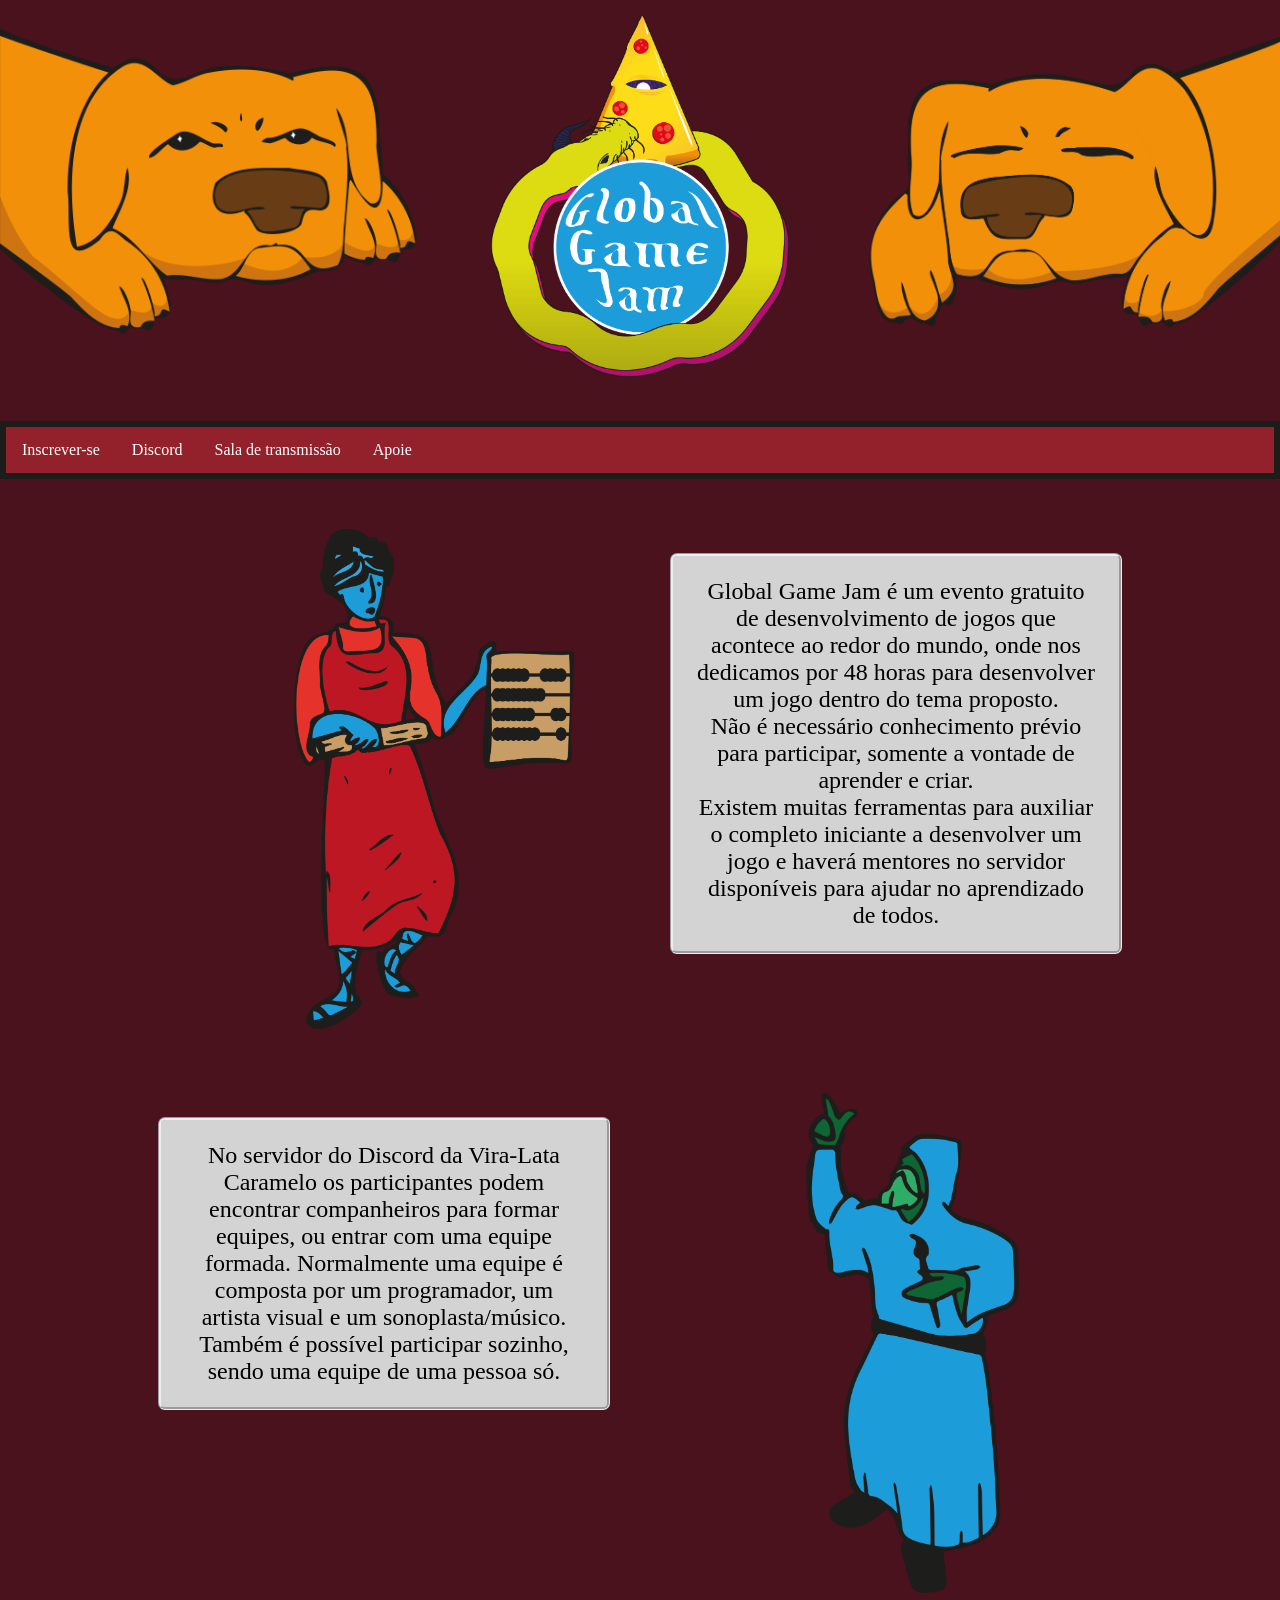
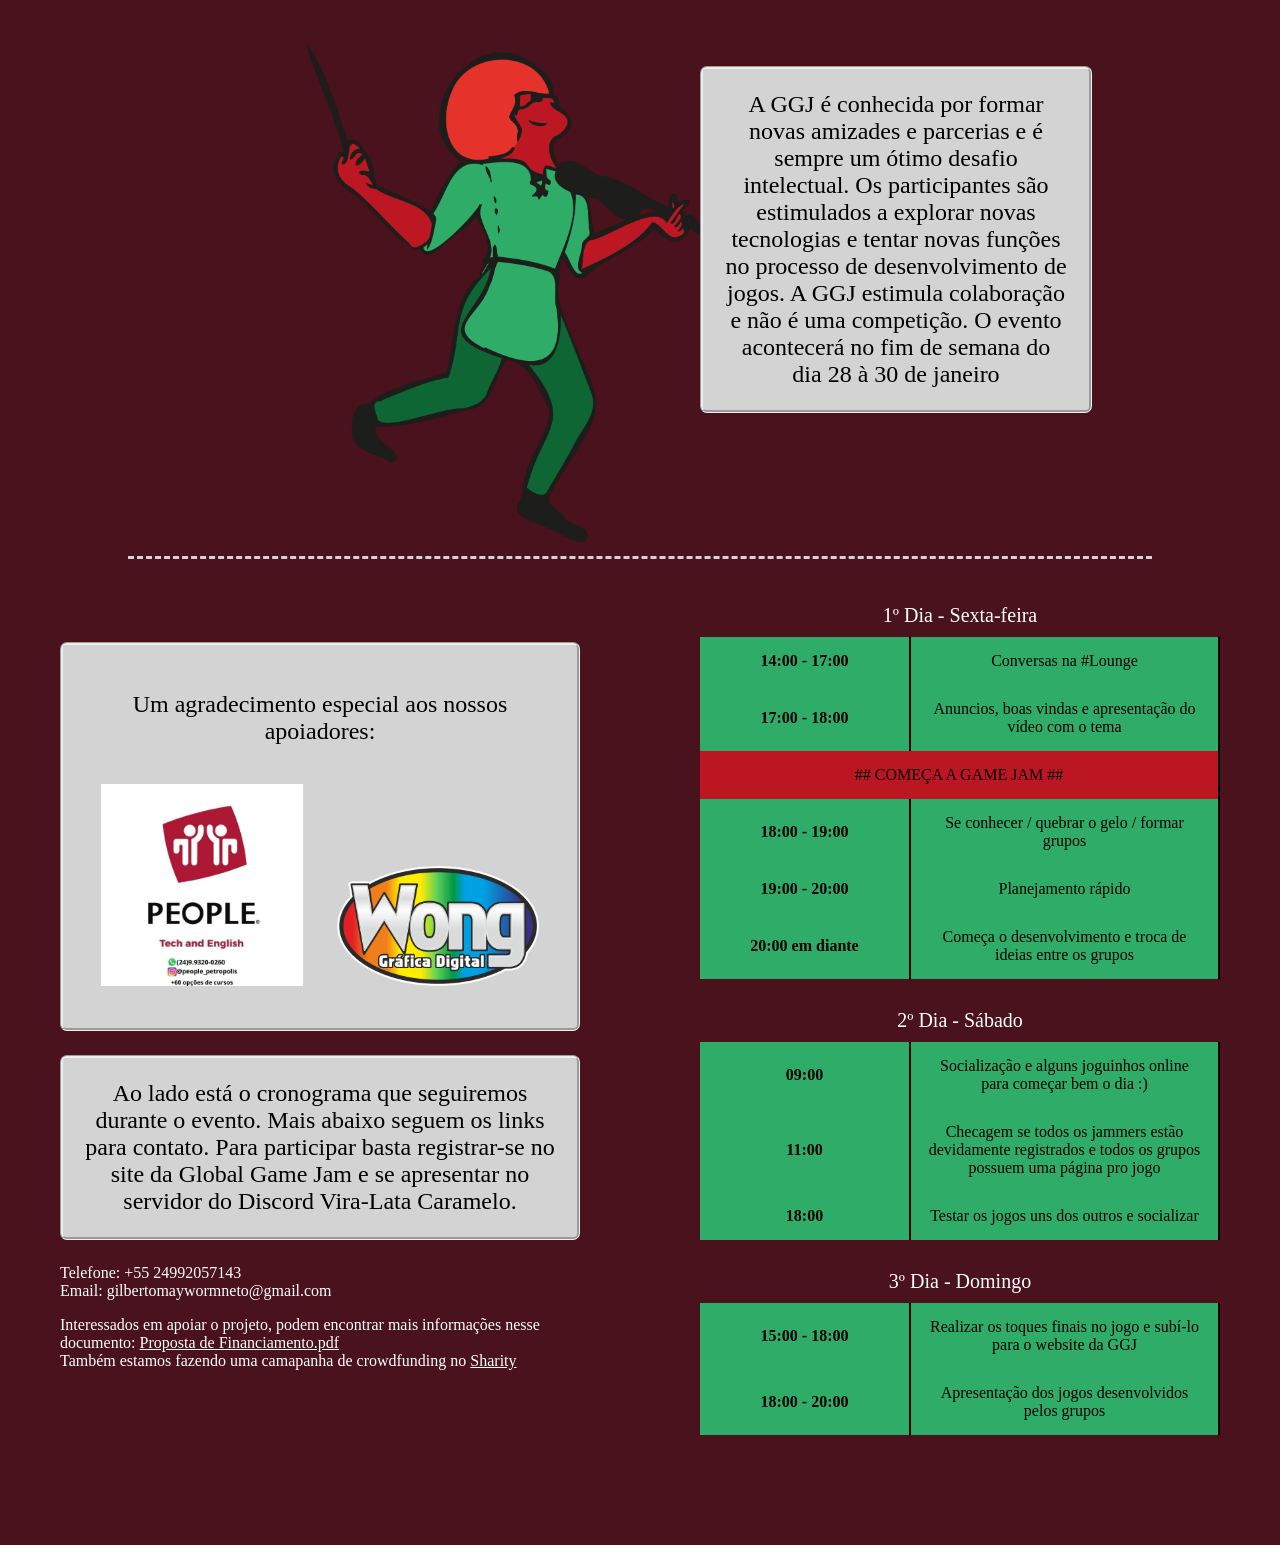
==== index.html @ eb096e6b "corrigido caminhos de pastas" ====
<!DOCTYPE html>
<html lang="pt-BR" dir="ltr">
  <head>
    <link rel="stylesheet" href="css/main.css">
    <meta charset="utf-8">
    <title>Vira-Lata Caramelo</title>
  </head>
  <body>
    <div class="header">
     <div class="row">
      <div class="head_box">
       <img class="head_image" src="img/dogo1.png" alt="wakedogo">
      </div>
      <div class="head_box central">
       <img class="head_image" src="img/ggj_3.png" alt="ggjlogo">
      </div>
      <div class="head_box">
       <img class="head_image" src="img/dogos.png" alt="sleepodogo">
      </div>
     </div>
    </div>
      <ul class="navbar">
        <li><a href="https://globalgamejam.org/2022/jam-sites/mit-beter-joojmaker-ggj">Inscrever-se</a></li>
        <li><a href="https://discord.gg/wCkHUSaXT6">Discord</a></li>
        <li><a href="https://cytu.be/r/viralatacaramelo">Sala de transmissão</a></li>
        <li><a href="https://sharity.com.br/ggj---jam-site-oficial-petropolis---vira-lata-caramelo?u=a29d298f625111eca8a10aa05906e5e6">Apoie</a></li>
      </ul>
    <div class="middle_content">
      <div class="row">
        <div class="column">
          <img class="small_img" src="img/Logic.png" alt="logic">
        </div>
        <div class="column">
          <p class="textblock" >Global Game Jam é um evento gratuito de desenvolvimento de jogos que acontece ao redor do mundo, onde nos dedicamos
            por 48 horas para desenvolver um jogo dentro do tema proposto. <br>Não é necessário conhecimento prévio para participar, somente a vontade
            de aprender e criar. <br> Existem muitas ferramentas para auxiliar o completo iniciante a desenvolver um jogo e haverá mentores
            no servidor disponíveis para ajudar no aprendizado de todos.</p>
        </div>
      </div>
      <div class="row">
        <div class="column">
          <p class="textblock">No servidor do Discord da Vira-Lata Caramelo os participantes podem encontrar companheiros para formar equipes,
            ou entrar com uma equipe formada. Normalmente uma equipe é composta por um programador, um artista visual e um sonoplasta/músico.
            Também é possível participar sozinho, sendo uma equipe de uma pessoa só.</p>
        </div>
        <div class="column">
          <img class="small_img" src="img/Visual_Art.png" alt="visual art">
        </div>
      </div>
      <div class="row">
        <div class="column2">
          <img class="small_img" src="img/Music.png" alt="music">
        </div>
        <div class="column2">
          <p class="textblock">A GGJ é conhecida por formar novas amizades e parcerias e é sempre um ótimo desafio intelectual. Os participantes
            são estimulados a explorar novas tecnologias e tentar novas funções no processo de desenvolvimento de jogos. A GGJ estimula colaboração e
             não é uma competição. O evento acontecerá no fim de semana do dia 28 à 30 de janeiro</p>
        </div>
      </div>


    </div>
    <div class="row">
      <div class="column2">
          <div>
            <div class="apoiadores custom">
              <p>Um agradecimento especial aos nossos apoiadores:</p>
              <img src="img/LOGO PEOPLE COM WHATSAPP E INSTA.jpg" alt="People Tech and English">
              <img src="img/WONG GRAFICA DIGITAL EM VETOR.png" alt="Wong Gráfica Digital">
            </div>
          </div>

          <div>
            <p class="textblock">Ao lado está o cronograma que seguiremos durante o evento. Mais abaixo seguem os links para contato.
              Para participar basta registrar-se no site da Global Game Jam e se apresentar no servidor do Discord Vira-Lata Caramelo.</p>

            <p class="contato">Telefone: +55 24992057143 <br>Email: gilbertomaywormneto@gmail.com</p>
            <p class="contato">Interessados em apoiar o projeto, podem encontrar mais informações nesse documento: <a href="Proposta de Financiamento.pdf">Proposta de Financiamento.pdf</a>
            <br>Também estamos fazendo uma camapanha de crowdfunding no <a href="https://sharity.com.br/ggj---jam-site-oficial-petropolis---vira-lata-caramelo?u=a29d298f625111eca8a10aa05906e5e6">Sharity</a></p>
          </div>
        </table>
      </div>
      <div class="column2">
        <table>
          <caption>1º Dia - Sexta-feira</caption>
          <tr>
           <th>14:00 - 17:00</th>
           <td>Conversas na #Lounge</td>
         </tr>
         <tr>
           <th>17:00 - 18:00</th>
           <td>Anuncios, boas vindas e apresentação do vídeo com o tema</td>
         </tr>
         <tr>
           <td colspan="2" class="red_bg">## COMEÇA A GAME JAM ##</td>
         </tr>
         <tr>
           <th>18:00 - 19:00</th>
           <td>Se conhecer / quebrar o gelo / formar grupos</td>
         </tr>
         <tr>
           <th>19:00 - 20:00</th>
           <td>Planejamento rápido</td>
         </tr>
         <tr>
           <th>20:00 em diante</th>
           <td>Começa o desenvolvimento e troca de ideias entre os grupos</td>
         </tr>
       </table>
       <table>
         <caption>2º Dia - Sábado</caption>
         <tr>
           <th>09:00</th>
           <td>Socialização e alguns joguinhos online para começar bem o dia :)</td>
         </tr>
         <tr>
           <th>11:00</th>
           <td>Checagem se todos os jammers estão devidamente registrados e todos os grupos possuem uma página pro jogo</td>
         </tr>
         <tr>
           <th>18:00</th>
           <td>Testar os jogos uns dos outros e socializar</td>
         </tr>
       </table>
       <table>
         <caption>3º Dia - Domingo</caption>
         <tr>
           <th>15:00 - 18:00</th>
           <td>Realizar os toques finais no jogo e subí-lo para o website da GGJ</td>
         </tr>
         <tr>
           <th>18:00 - 20:00</th>
           <td>Apresentação dos jogos desenvolvidos pelos grupos</td>
         </tr>
       </table>
      </div>
    </div>
  <body>
---- css/main.css ----
* {
  box-sizing: border-box;
}
body {
  margin: 0;
  background-color: #49121C;
  background-image: url(img/fundo.png);
  margin-bottom: 100px;
}
.red_bg {
  background-color: #BD1623;
}
table {
  width: 100%;
  align: right;
  margin-top: 20px;
}
th {
  width: 210px;
}
td {
 text-align: center;
}
caption {
  font-size: 20px;
  color: white;
  padding-top: 10px;
  padding-bottom: 10px;
}
table, th, td {
  border-right: solid 2px;
  border-collapse: collapse
}
th, td {
  background-color: #2FAC68;
  padding: 15px;
}
p {

}
a {
  color: white;
}
.contato {
  color: white;
}
.header{
  margin-top: 15px;
  margin-bottom: 40px;
}
.navbar{
  list-style-type: none;
  margin: 0;
  padding: 0;
  overflow: hidden;
  border: 6px solid #1C1D1B;
  background-color: #92212B;
}
li {
  float: left;
}

li a {
  display: block;
  color: #FEFEFE;
  text-align: center;
  padding: 14px 16px;
  text-decoration: none;
}

li a:hover:not(.active) {
  background-color: #1C1D1B;
}
.middle_content{
  margin-left: 10%;
  margin-right: 10%;
  padding-top: 20px;
  border-bottom-style: dashed;
  border-bottom-color: lightgrey;
}
.column {
  float: left;
  width: 50%;
  padding: 30px;
}
.column2 {
  float: left;
  width: 50%;
  padding: 60px;
  padding-top: 15px;
  padding-bottom: 10px;
}
.head_box {
  float: left;
  width: 33.33%;
  padding: 0;
}
.central {
  width: 23.33%;
  margin-left: 5%;
  margin-right: 5%;
}
.row:after {
  content: "";
  display: table;
  clear: both;
}
.head_image{
  width: 100%;
}
.small_img{
  height: 500px;
  margin-left: 30%;
}
.textblock {
  background-color: lightgrey;
  padding: 22px;
  font-size: 150%;
  border-radius: 7px;
  border-style: groove;
  text-align: center;
}
.apoiadores {
  display: block;
  background-color: lightgrey;
  padding: 22px;
  font-size: 150%;
  border-radius: 7px;
  border-style: groove;
  text-align: center;
}
.apoiadores img {
  width: 43%;
  margin: 3%;
}
.custom {
  margin-top: 68px;
}
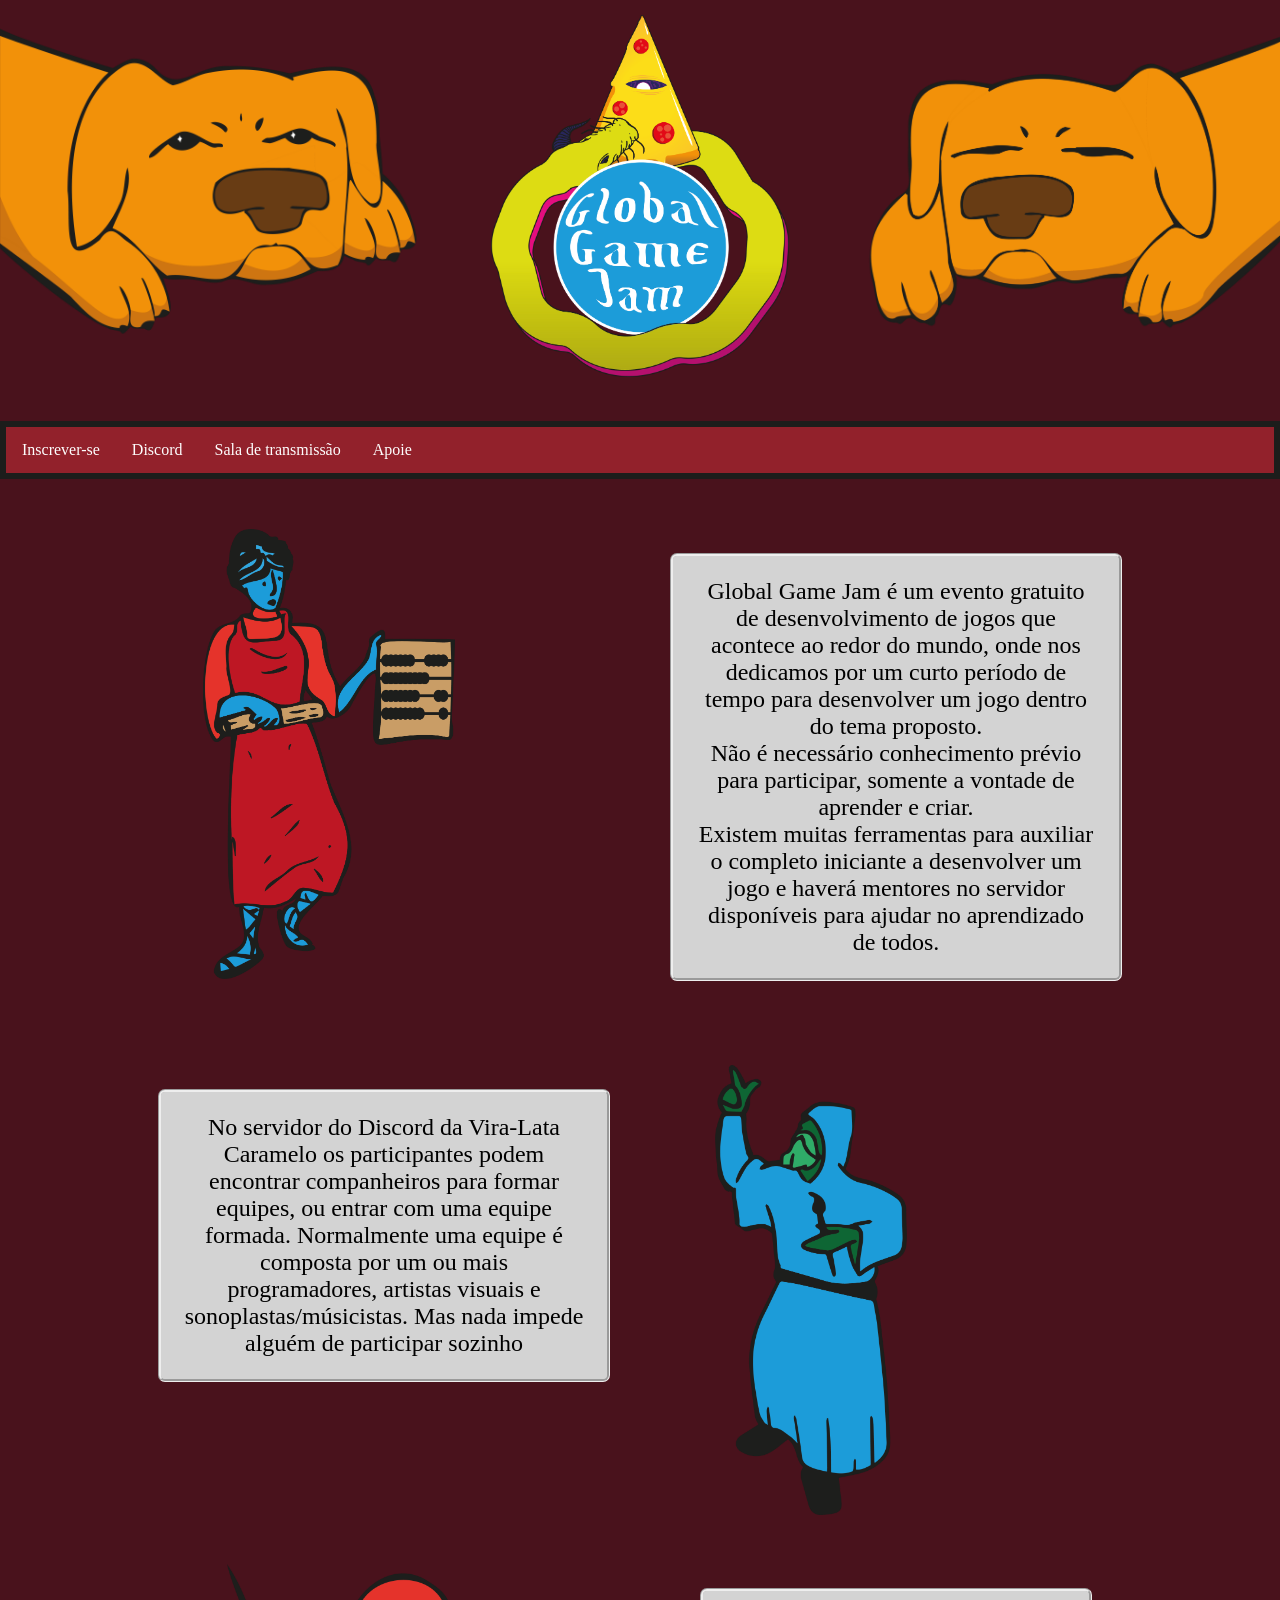
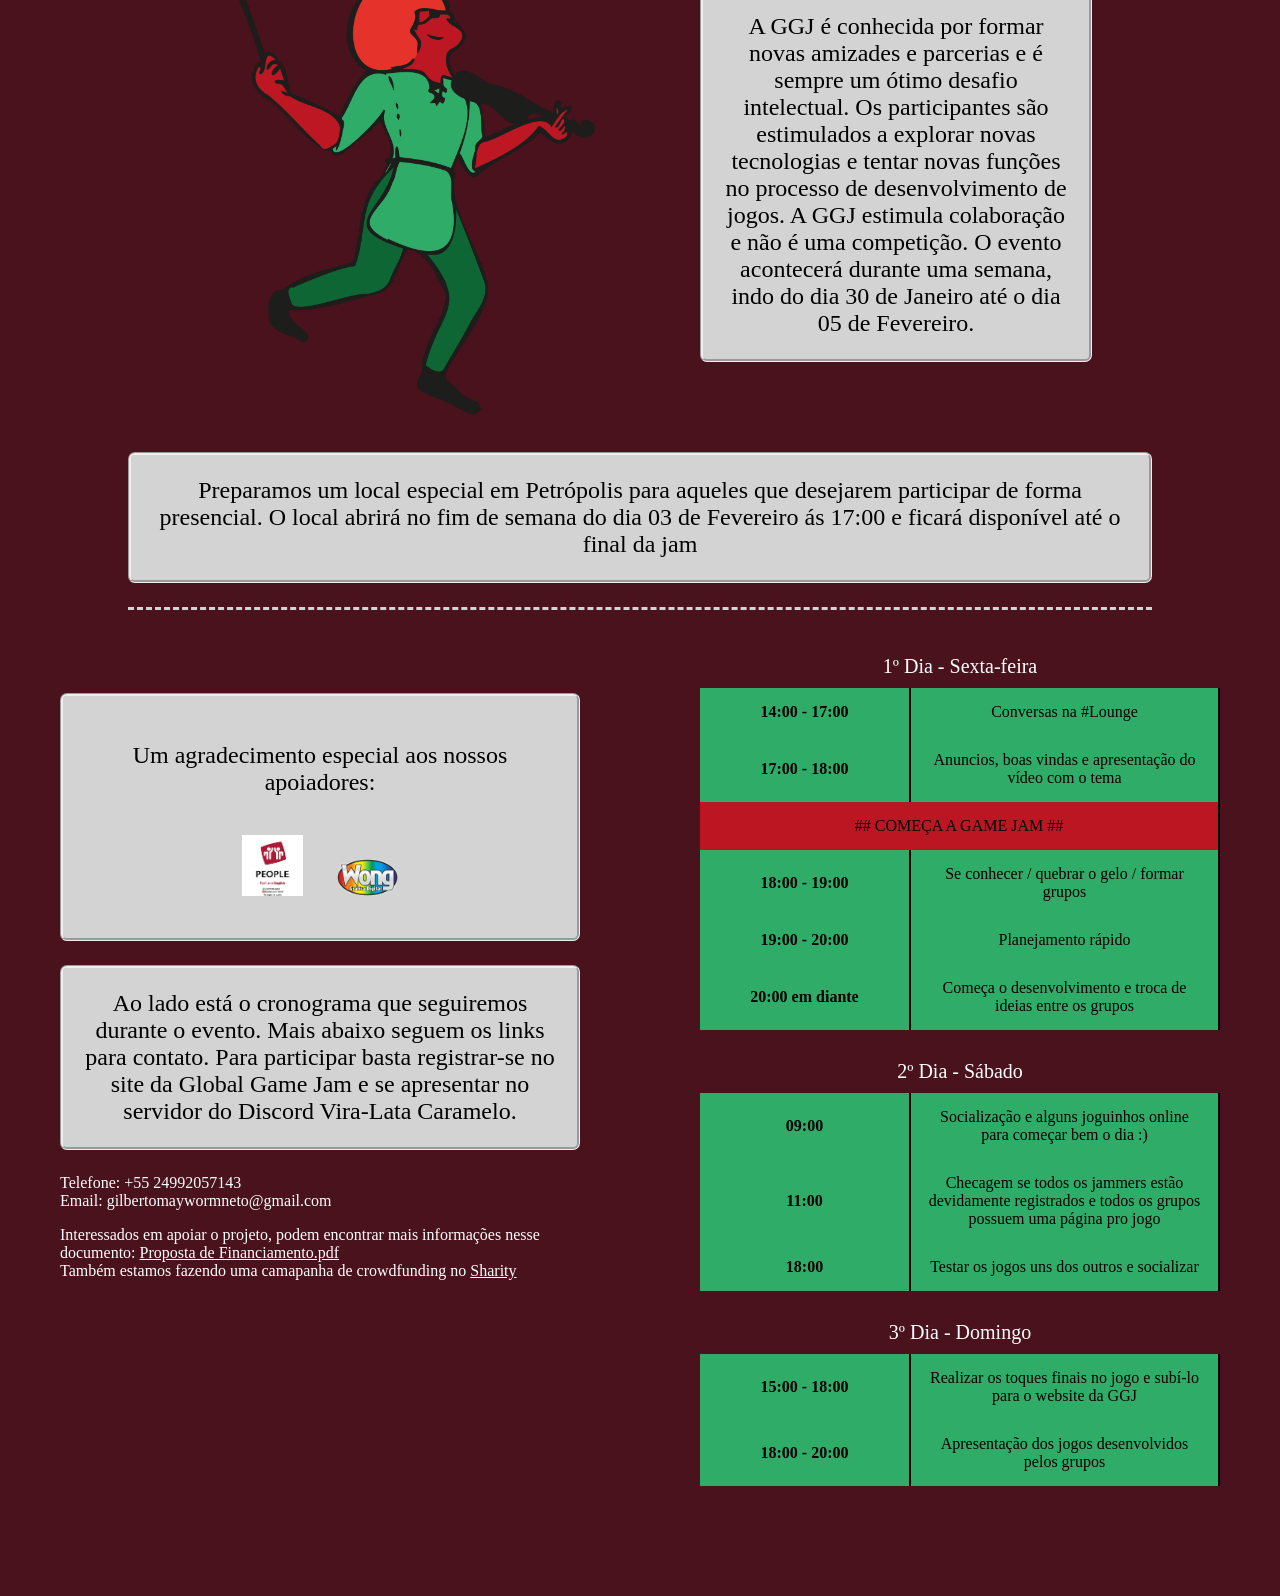
==== commit fd1f8c9d: "mudei o texto" ====
--- a/index.html
+++ b/index.html
@@ -32,7 +32,7 @@
         </div>
         <div class="column">
           <p class="textblock" >Global Game Jam é um evento gratuito de desenvolvimento de jogos que acontece ao redor do mundo, onde nos dedicamos
-            por 48 horas para desenvolver um jogo dentro do tema proposto. <br>Não é necessário conhecimento prévio para participar, somente a vontade
+            por um curto período de tempo para desenvolver um jogo dentro do tema proposto. <br>Não é necessário conhecimento prévio para participar, somente a vontade
             de aprender e criar. <br> Existem muitas ferramentas para auxiliar o completo iniciante a desenvolver um jogo e haverá mentores
             no servidor disponíveis para ajudar no aprendizado de todos.</p>
         </div>
@@ -40,8 +40,8 @@
       <div class="row">
         <div class="column">
           <p class="textblock">No servidor do Discord da Vira-Lata Caramelo os participantes podem encontrar companheiros para formar equipes,
-            ou entrar com uma equipe formada. Normalmente uma equipe é composta por um programador, um artista visual e um sonoplasta/músico.
-            Também é possível participar sozinho, sendo uma equipe de uma pessoa só.</p>
+            ou entrar com uma equipe formada. Normalmente uma equipe é composta por um ou mais programadores, artistas visuais e sonoplastas/músicistas.
+            Mas nada impede alguém de participar sozinho</p>
         </div>
         <div class="column">
           <img class="small_img" src="img/Visual_Art.png" alt="visual art">
@@ -54,10 +54,10 @@
         <div class="column2">
           <p class="textblock">A GGJ é conhecida por formar novas amizades e parcerias e é sempre um ótimo desafio intelectual. Os participantes
             são estimulados a explorar novas tecnologias e tentar novas funções no processo de desenvolvimento de jogos. A GGJ estimula colaboração e
-             não é uma competição. O evento acontecerá no fim de semana do dia 28 à 30 de janeiro</p>
+             não é uma competição. O evento acontecerá durante uma semana, indo do dia 30 de Janeiro até o dia 05 de Fevereiro.</p>
         </div>
       </div>
-
+        <p class="textblock"> Preparamos um local especial em Petrópolis para aqueles que desejarem participar de forma presencial. O local abrirá no fim de semana do dia 03 de Fevereiro ás 17:00 e ficará disponível até o final da jam</p>
 
     </div>
     <div class="row">
--- a/css/main.css
+++ b/css/main.css
@@ -109,8 +109,8 @@
   width: 100%;
 }
 .small_img{
-  height: 500px;
-  margin-left: 30%;
+  height: 450px;
+  margin-left: 10%;
 }
 .textblock {
   background-color: lightgrey;
@@ -130,7 +130,7 @@
   text-align: center;
 }
 .apoiadores img {
-  width: 43%;
+  width: 13%;
   margin: 3%;
 }
 .custom {
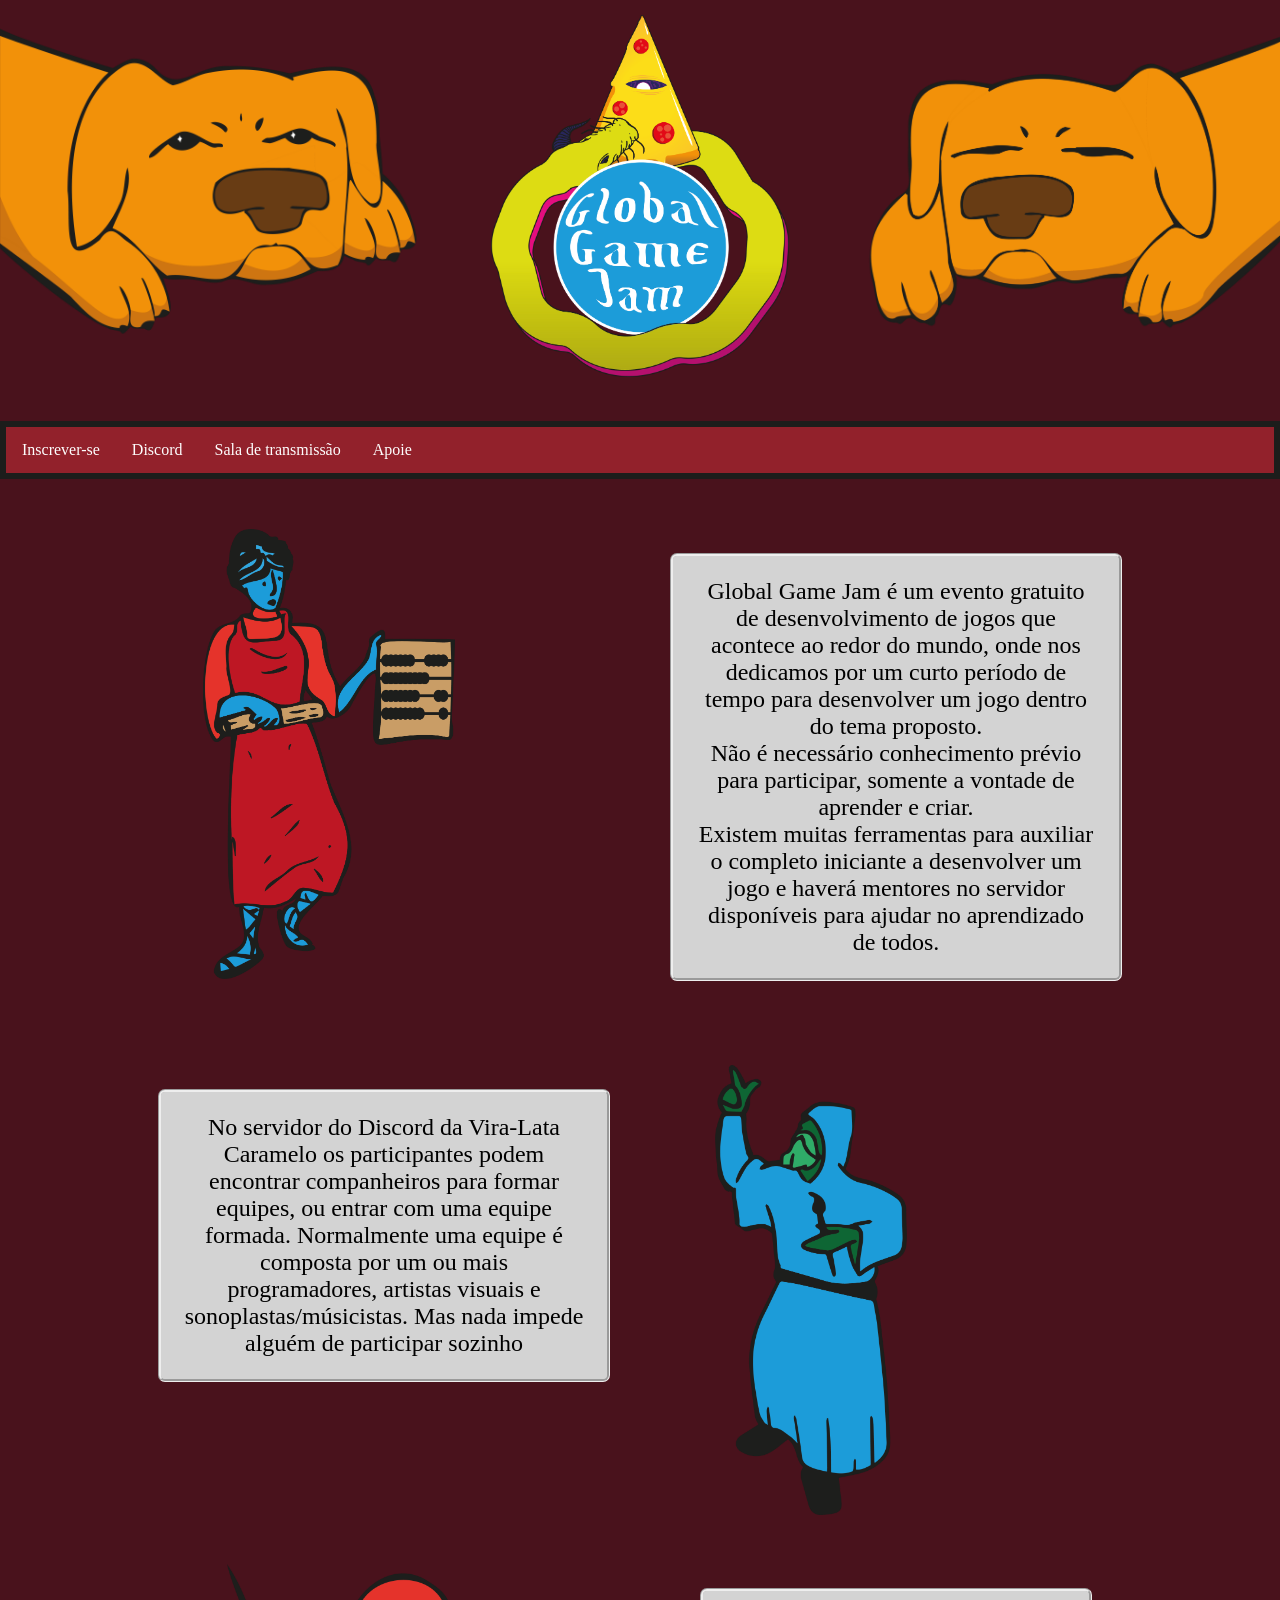
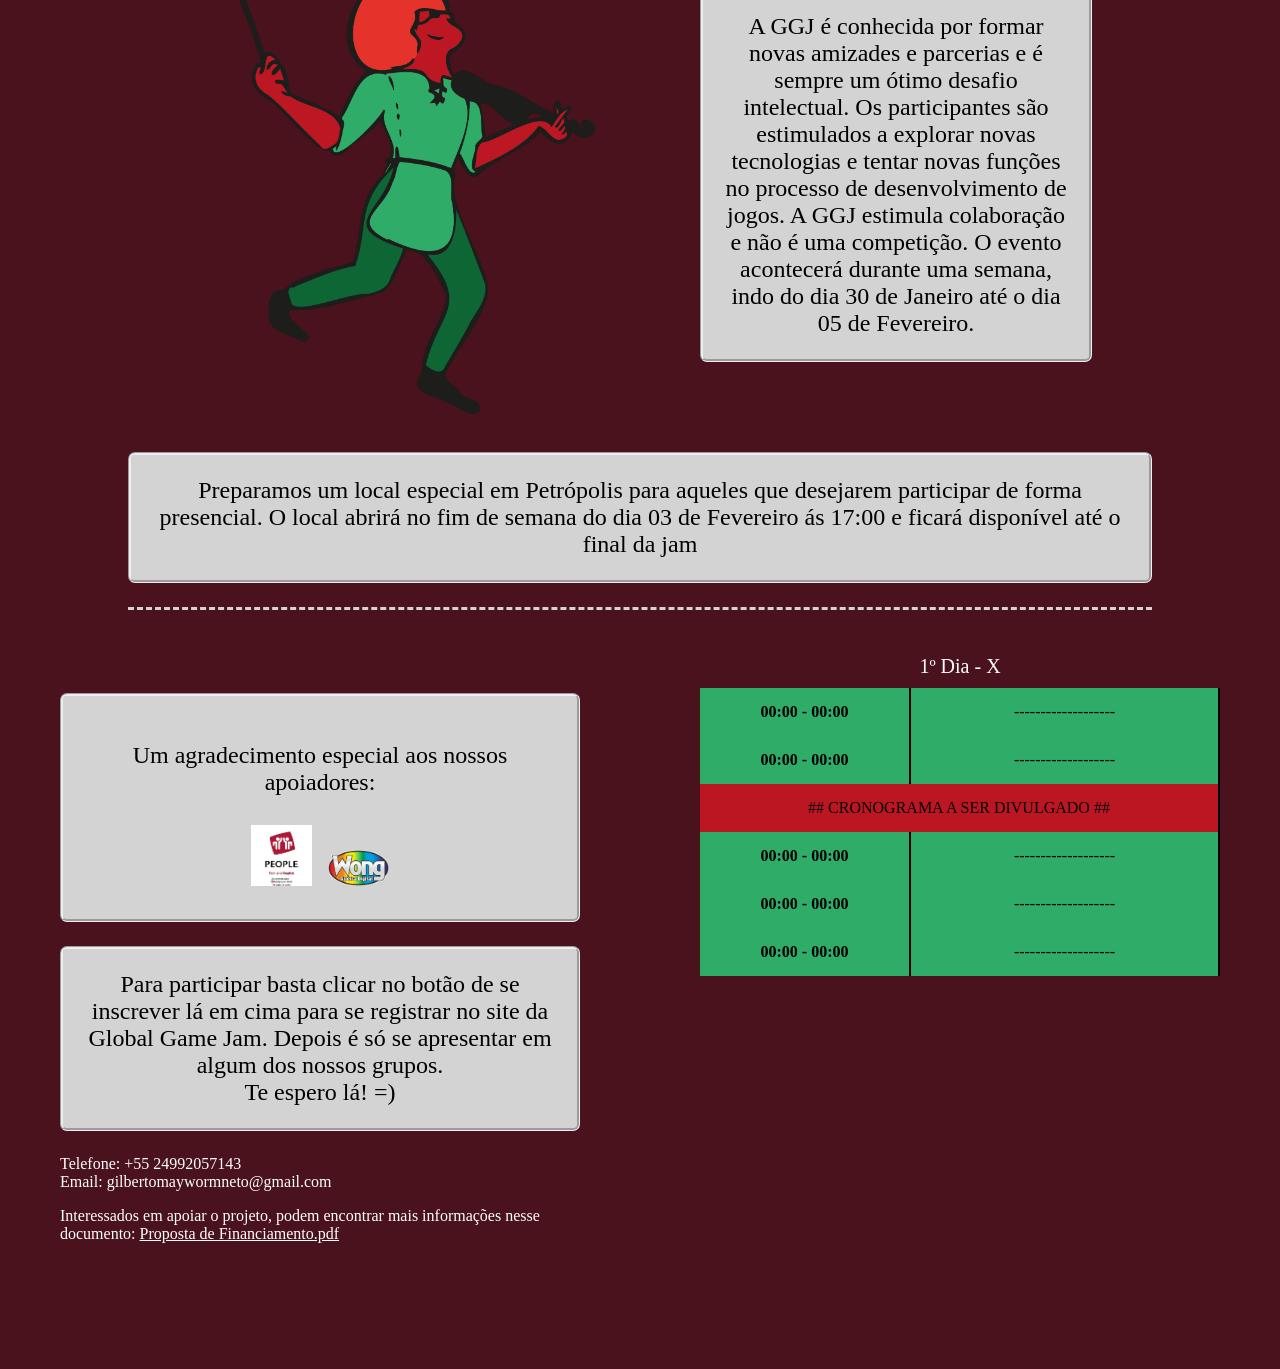
==== commit bde7a837: "changes" ====
--- a/index.html
+++ b/index.html
@@ -33,8 +33,7 @@
         <div class="column">
           <p class="textblock" >Global Game Jam é um evento gratuito de desenvolvimento de jogos que acontece ao redor do mundo, onde nos dedicamos
             por um curto período de tempo para desenvolver um jogo dentro do tema proposto. <br>Não é necessário conhecimento prévio para participar, somente a vontade
-            de aprender e criar. <br> Existem muitas ferramentas para auxiliar o completo iniciante a desenvolver um jogo e haverá mentores
-            no servidor disponíveis para ajudar no aprendizado de todos.</p>
+            de aprender e criar. <br> Existem muitas ferramentas para auxiliar o completo iniciante a desenvolver um jogo e haverá mentores no servidor disponíveis para ajudar no aprendizado de todos.</p>
         </div>
       </div>
       <div class="row">
@@ -58,7 +57,6 @@
         </div>
       </div>
         <p class="textblock"> Preparamos um local especial em Petrópolis para aqueles que desejarem participar de forma presencial. O local abrirá no fim de semana do dia 03 de Fevereiro ás 17:00 e ficará disponível até o final da jam</p>
-
     </div>
     <div class="row">
       <div class="column2">
@@ -71,66 +69,38 @@
           </div>
 
           <div>
-            <p class="textblock">Ao lado está o cronograma que seguiremos durante o evento. Mais abaixo seguem os links para contato.
-              Para participar basta registrar-se no site da Global Game Jam e se apresentar no servidor do Discord Vira-Lata Caramelo.</p>
+            <p class="textblock">Para participar basta clicar no botão de se inscrever lá em cima para se registrar no site da Global Game Jam. Depois é só se apresentar em algum dos nossos grupos.<br> Te espero lá! =) </p>
 
             <p class="contato">Telefone: +55 24992057143 <br>Email: gilbertomaywormneto@gmail.com</p>
             <p class="contato">Interessados em apoiar o projeto, podem encontrar mais informações nesse documento: <a href="Proposta de Financiamento.pdf">Proposta de Financiamento.pdf</a>
-            <br>Também estamos fazendo uma camapanha de crowdfunding no <a href="https://sharity.com.br/ggj---jam-site-oficial-petropolis---vira-lata-caramelo?u=a29d298f625111eca8a10aa05906e5e6">Sharity</a></p>
           </div>
         </table>
       </div>
       <div class="column2">
         <table>
-          <caption>1º Dia - Sexta-feira</caption>
+          <caption>1º Dia - X</caption>
           <tr>
-           <th>14:00 - 17:00</th>
-           <td>Conversas na #Lounge</td>
+           <th>00:00 - 00:00</th>
+           <td>-------------------</td>
          </tr>
          <tr>
-           <th>17:00 - 18:00</th>
-           <td>Anuncios, boas vindas e apresentação do vídeo com o tema</td>
+           <th>00:00 - 00:00</th>
+           <td>-------------------</td>
          </tr>
          <tr>
-           <td colspan="2" class="red_bg">## COMEÇA A GAME JAM ##</td>
+           <td colspan="2" class="red_bg">## CRONOGRAMA A SER DIVULGADO ##</td>
          </tr>
          <tr>
-           <th>18:00 - 19:00</th>
-           <td>Se conhecer / quebrar o gelo / formar grupos</td>
+           <th>00:00 - 00:00</th>
+           <td>-------------------</td>
          </tr>
          <tr>
-           <th>19:00 - 20:00</th>
-           <td>Planejamento rápido</td>
+           <th>00:00 - 00:00</th>
+           <td>-------------------</td>
          </tr>
          <tr>
-           <th>20:00 em diante</th>
-           <td>Começa o desenvolvimento e troca de ideias entre os grupos</td>
-         </tr>
-       </table>
-       <table>
-         <caption>2º Dia - Sábado</caption>
-         <tr>
-           <th>09:00</th>
-           <td>Socialização e alguns joguinhos online para começar bem o dia :)</td>
-         </tr>
-         <tr>
-           <th>11:00</th>
-           <td>Checagem se todos os jammers estão devidamente registrados e todos os grupos possuem uma página pro jogo</td>
-         </tr>
-         <tr>
-           <th>18:00</th>
-           <td>Testar os jogos uns dos outros e socializar</td>
-         </tr>
-       </table>
-       <table>
-         <caption>3º Dia - Domingo</caption>
-         <tr>
-           <th>15:00 - 18:00</th>
-           <td>Realizar os toques finais no jogo e subí-lo para o website da GGJ</td>
-         </tr>
-         <tr>
-           <th>18:00 - 20:00</th>
-           <td>Apresentação dos jogos desenvolvidos pelos grupos</td>
+           <th>00:00 - 00:00</th>
+           <td>-------------------</td>
          </tr>
        </table>
       </div>
--- a/css/main.css
+++ b/css/main.css
@@ -131,7 +131,7 @@
 }
 .apoiadores img {
   width: 13%;
-  margin: 3%;
+  margin: 1%;
 }
 .custom {
   margin-top: 68px;
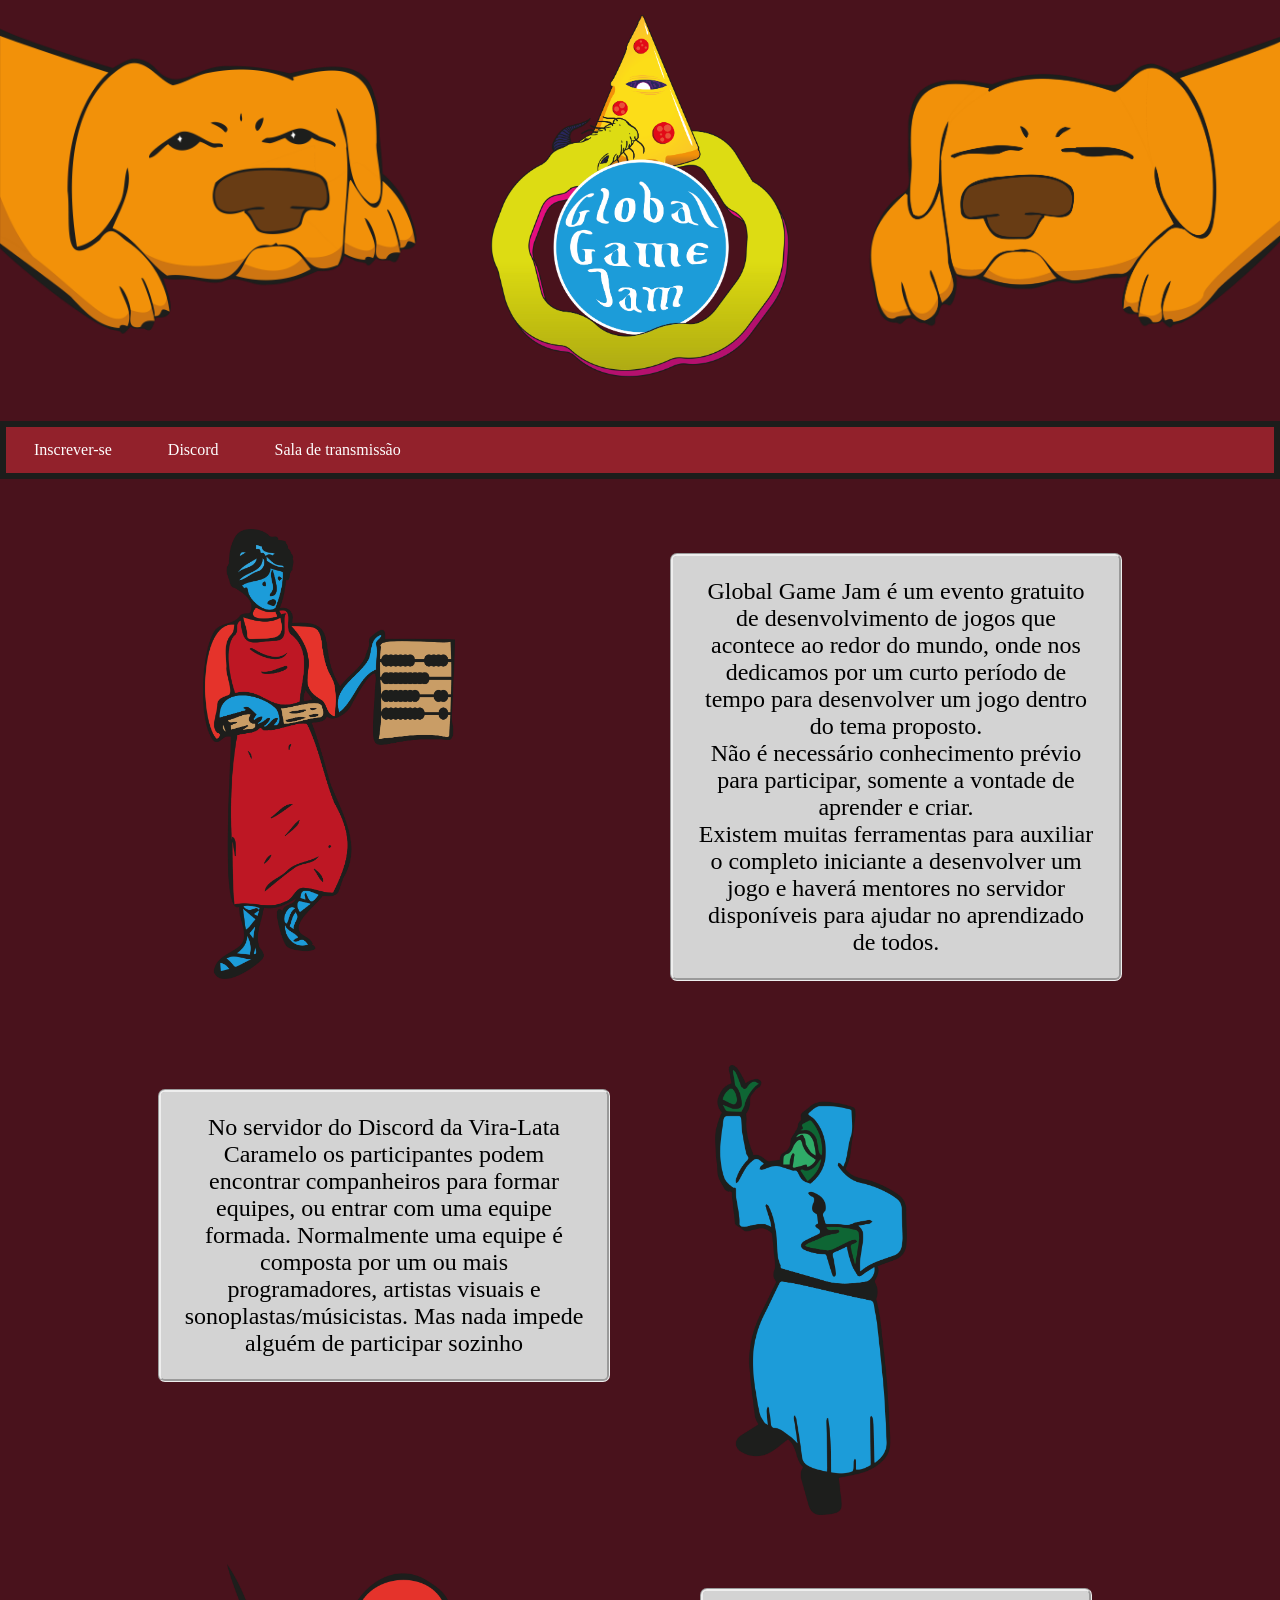
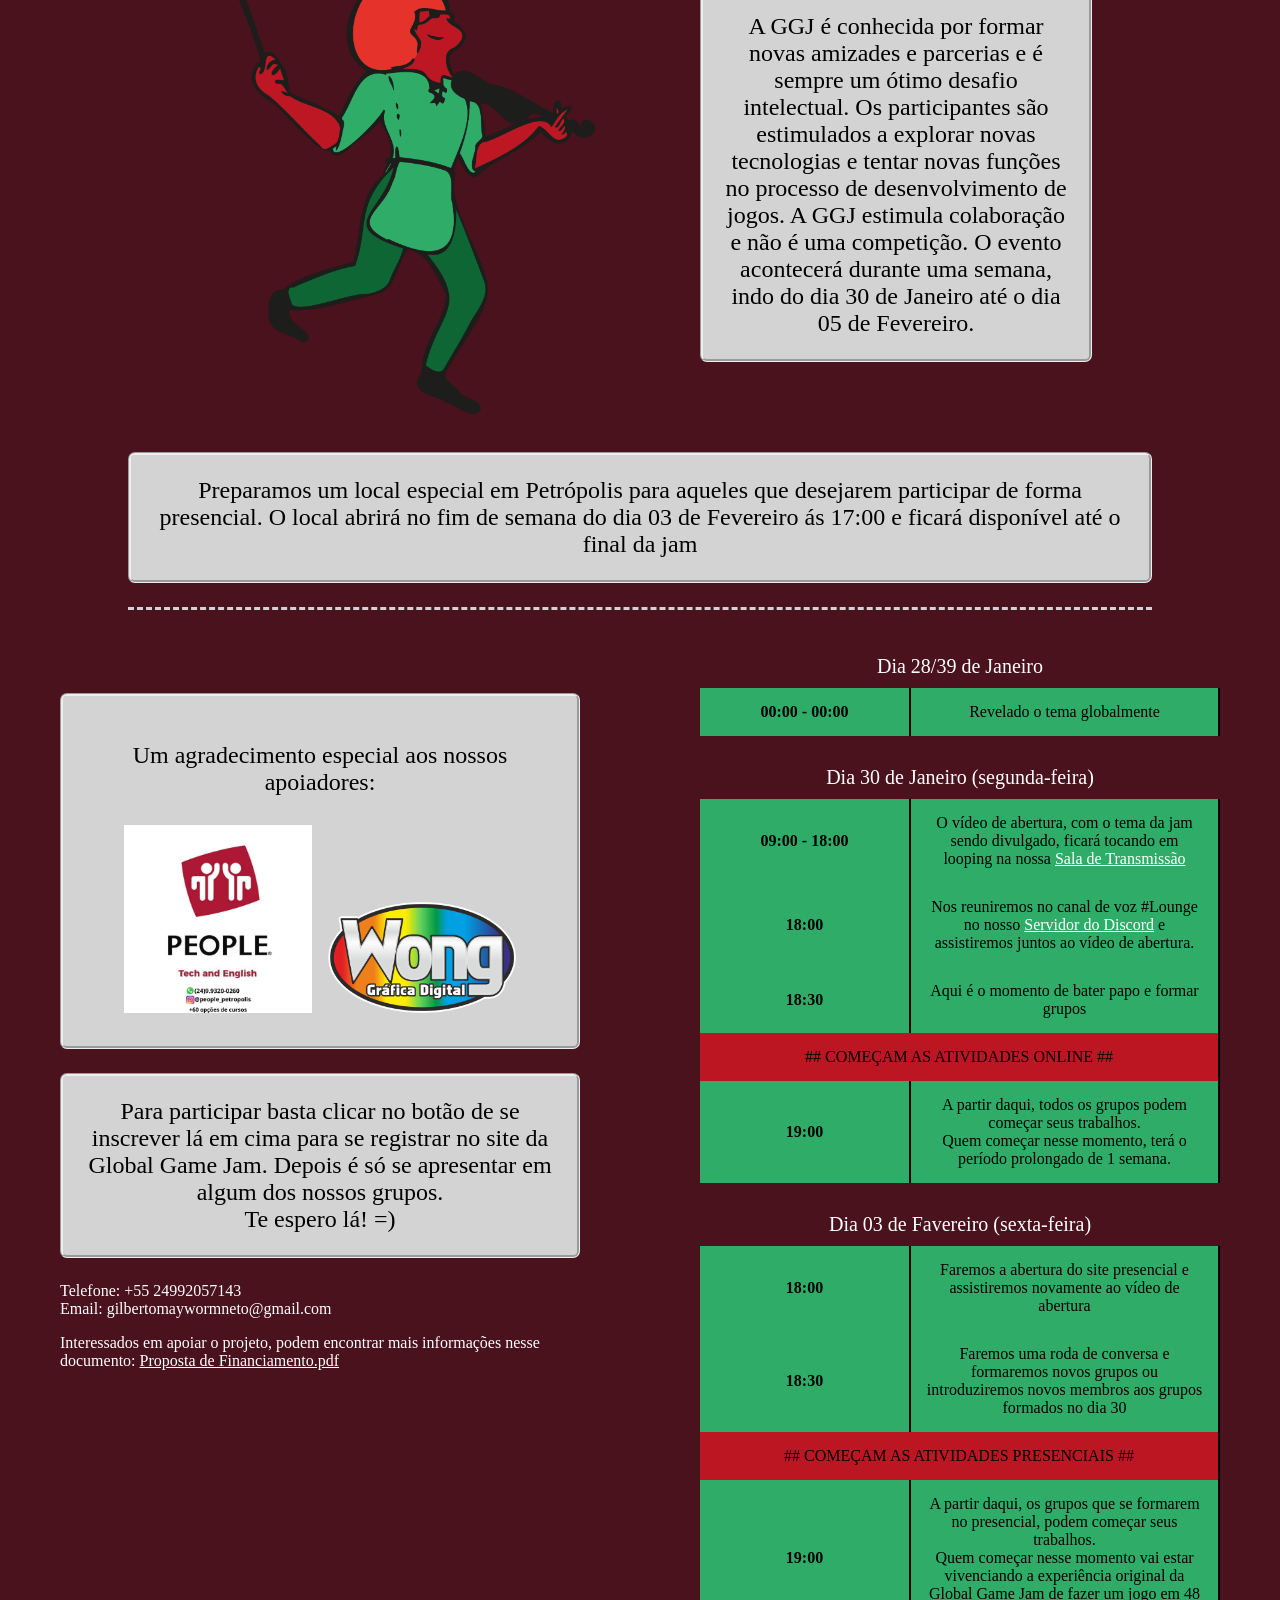
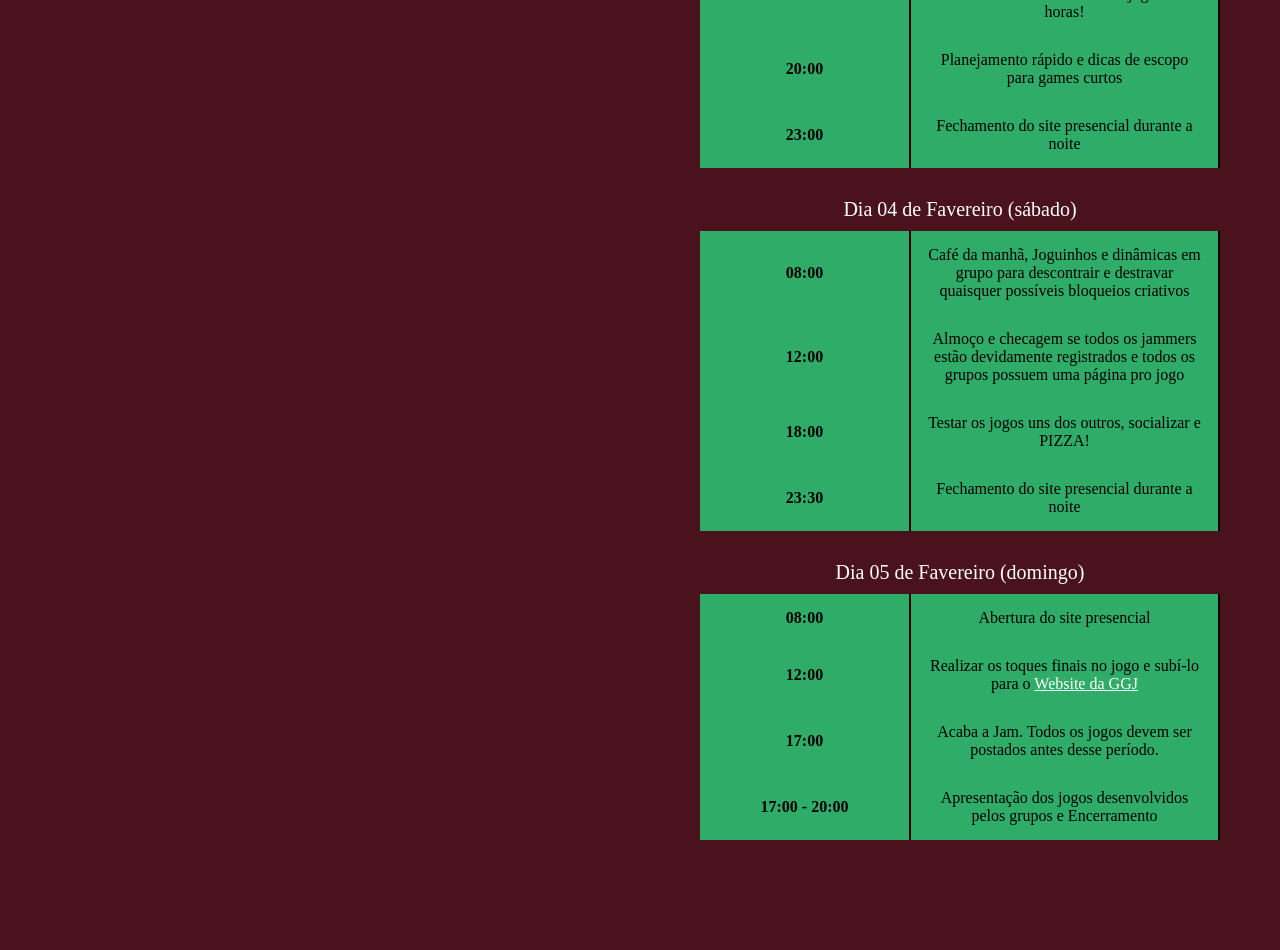
==== commit 805b2919: "corrigidos links e atualizado cronograma" ====
--- a/index.html
+++ b/index.html
@@ -20,10 +20,9 @@
      </div>
     </div>
       <ul class="navbar">
-        <li><a href="https://globalgamejam.org/2022/jam-sites/mit-beter-joojmaker-ggj">Inscrever-se</a></li>
+        <li><a href="https://globalgamejam.org/2023/jam-sites/vira-lata-caramelo-petr%C3%B3polis">Inscrever-se</a></li>
         <li><a href="https://discord.gg/wCkHUSaXT6">Discord</a></li>
         <li><a href="https://cytu.be/r/viralatacaramelo">Sala de transmissão</a></li>
-        <li><a href="https://sharity.com.br/ggj---jam-site-oficial-petropolis---vira-lata-caramelo?u=a29d298f625111eca8a10aa05906e5e6">Apoie</a></li>
       </ul>
     <div class="middle_content">
       <div class="row">
@@ -78,30 +77,98 @@
       </div>
       <div class="column2">
         <table>
-          <caption>1º Dia - X</caption>
+          <caption>Dia 28/39 de Janeiro</caption>
           <tr>
-           <th>00:00 - 00:00</th>
-           <td>-------------------</td>
+            <th>00:00 - 00:00</th>
+            <td>Revelado o tema globalmente</td>
+          </tr>
+       </table>
+        <table>
+          <caption>Dia 30 de Janeiro (segunda-feira)</caption>
+          <tr>
+            <th>09:00 - 18:00</th>
+            <td>O vídeo de abertura, com o tema da jam sendo divulgado, ficará tocando em looping na nossa <a href="https://cytu.be/r/viralatacaramelo">Sala de Transmissão</a></td>
+          </tr>
+         <tr>
+           <th>18:00</th>
+           <td>Nos reuniremos no canal de voz #Lounge no nosso <a href="https://discord.gg/wCkHUSaXT6">Servidor do Discord</a> e assistiremos juntos ao vídeo de abertura.</td>
          </tr>
          <tr>
-           <th>00:00 - 00:00</th>
-           <td>-------------------</td>
+           <th>18:30</th>
+           <td>Aqui é o momento de bater papo e formar grupos</td>
+        </tr>
+          <tr>
+          <td colspan="2" class="red_bg">## COMEÇAM AS ATIVIDADES ONLINE ##</td>
          </tr>
          <tr>
-           <td colspan="2" class="red_bg">## CRONOGRAMA A SER DIVULGADO ##</td>
+           <th>19:00</th>
+           <td>A partir daqui, todos os grupos podem começar seus trabalhos. <br>Quem começar nesse momento, terá o período prolongado de 1 semana.</td>
+         </tr>
+       </table>
+       <table>
+          <caption>Dia 03 de Favereiro (sexta-feira)</caption>
+          <tr>
+            <th>18:00</th>
+            <td>Faremos a abertura do site presencial e assistiremos novamente ao vídeo de abertura</td>
+          </tr>
+         <tr>
+           <th>18:30</th>
+           <td>Faremos uma roda de conversa e formaremos novos grupos ou introduziremos novos membros aos grupos formados no dia 30</td>
+         </tr>
+          <tr>
+          <td colspan="2" class="red_bg">## COMEÇAM AS ATIVIDADES PRESENCIAIS ##</td>
          </tr>
          <tr>
-           <th>00:00 - 00:00</th>
-           <td>-------------------</td>
+           <th>19:00</th>
+           <td>A partir daqui, os grupos que se formarem no presencial, podem começar seus trabalhos.<br>Quem começar nesse momento vai estar vivenciando a experiência original da Global Game Jam de fazer um jogo em 48 horas!</td>
          </tr>
          <tr>
-           <th>00:00 - 00:00</th>
-           <td>-------------------</td>
+           <th>20:00</th>
+           <td>Planejamento rápido e dicas de escopo para games curtos</td>
          </tr>
          <tr>
-           <th>00:00 - 00:00</th>
-           <td>-------------------</td>
+           <th>23:00</th>
+           <td>Fechamento do site presencial durante a noite</td>
          </tr>
+       </table>
+       <table>
+          <caption>Dia 04 de Favereiro (sábado)</caption>
+          <tr>
+            <th>08:00</th>
+            <td>Café da manhã, Joguinhos e dinâmicas em grupo para descontrair e destravar quaisquer possíveis bloqueios criativos</td>
+          </tr>
+          <tr>
+           <th>12:00</th>
+           <td>Almoço e checagem se todos os jammers estão devidamente registrados e todos os grupos possuem uma página pro jogo</td>
+         </tr>
+         <tr>
+           <th>18:00</th>
+           <td>Testar os jogos uns dos outros, socializar e PIZZA!</td>
+         </tr>
+         <tr>
+           <th>23:30</th>
+           <td>Fechamento do site presencial durante a noite</td>
+         </tr>
+       </table>
+              </table>
+       <table>
+          <caption>Dia 05 de Favereiro (domingo)</caption>
+          <tr>
+            <th>08:00</th>
+            <td>Abertura do site presencial</td>
+          </tr>
+          <tr>
+            <th>12:00</th>
+            <td>Realizar os toques finais no jogo e subí-lo para o <a href="https://globalgamejam.org/2023/jam-sites/vira-lata-caramelo-petr%C3%B3polis">Website da GGJ</a></td>
+          </tr>
+         <tr>
+           <th>17:00</th>
+           <td>Acaba a Jam. Todos os jogos devem ser postados antes desse período.</td>
+         </tr>
+         <tr>
+            <th>17:00 - 20:00</th>
+            <td>Apresentação dos jogos desenvolvidos pelos grupos e Encerramento</td>
+          </tr>
        </table>
       </div>
     </div>
--- a/css/main.css
+++ b/css/main.css
@@ -64,7 +64,7 @@
   display: block;
   color: #FEFEFE;
   text-align: center;
-  padding: 14px 16px;
+  padding: 14px 28px;
   text-decoration: none;
 }
 
@@ -130,7 +130,7 @@
   text-align: center;
 }
 .apoiadores img {
-  width: 13%;
+  width: 40%;
   margin: 1%;
 }
 .custom {
